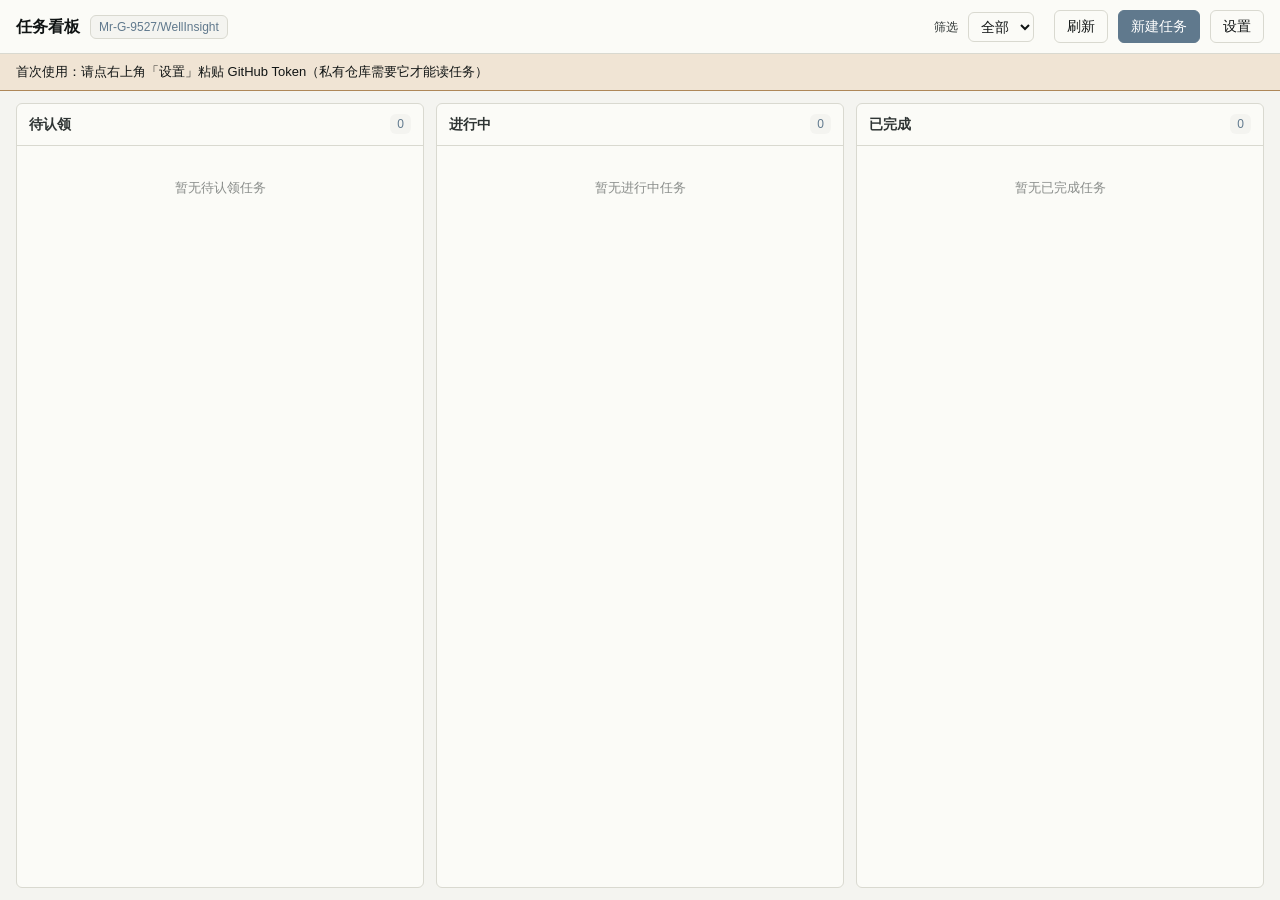
==== index.html @ d5b6944d "feat: 团队任务看板 v1 — GitHub Issues 后端, 单文件交付, mock 模式" ====
<!DOCTYPE html>
<html lang="zh-CN">
<head>
<meta charset="UTF-8">
<meta name="viewport" content="width=device-width, initial-scale=1.0">
<title>任务看板</title>
<link rel="stylesheet" href="assets/style.css">
</head>
<body>
<header class="topbar">
  <div class="topbar-left">
    <h1 class="topbar-title">任务看板</h1>
    <span class="repo-badge" id="repo-badge"></span>
  </div>
  <div class="topbar-right">
    <label class="filter-label" for="filter-select">筛选</label>
    <select id="filter-select" class="filter-select"></select>
    <span class="viewer-name" id="viewer-name"></span>
    <button id="btn-refresh" class="btn btn-ghost" type="button">刷新</button>
    <button id="btn-new-task" class="btn btn-primary" type="button">新建任务</button>
    <button id="btn-settings" class="btn btn-ghost" type="button">设置</button>
  </div>
</header>

<div id="banner" class="banner hidden"></div>
<main class="board">
  <section class="col" id="col-todo">
    <div class="col-head"><h2>待认领</h2><span class="col-count" id="count-todo">0</span></div>
    <div class="col-body" id="body-todo"></div>
  </section>
  <section class="col" id="col-doing">
    <div class="col-head"><h2>进行中</h2><span class="col-count" id="count-doing">0</span></div>
    <div class="col-body" id="body-doing"></div>
  </section>
  <section class="col" id="col-done">
    <div class="col-head"><h2>已完成</h2><span class="col-count" id="count-done">0</span></div>
    <div class="col-body" id="body-done"></div>
  </section>
</main>

<div id="overlay-settings" class="overlay hidden">
  <div class="modal" role="dialog" aria-modal="true" aria-labelledby="settings-title">
    <h2 id="settings-title" class="modal-title">设置</h2>
    <div class="form-row">
      <label for="cfg-owner">仓库 Owner</label>
      <input id="cfg-owner" type="text" placeholder="如 Mr-G-9527">
    </div>
    <div class="form-row">
      <label for="cfg-repo">仓库名</label>
      <input id="cfg-repo" type="text" placeholder="如 WellInsight">
    </div>
    <div class="form-row">
      <label for="cfg-label">看板标签</label>
      <input id="cfg-label" type="text" placeholder="如 board">
    </div>
    <div class="form-row">
      <label for="cfg-token">GitHub Token</label>
      <input id="cfg-token" type="password" placeholder="fine-grained PAT（仅本浏览器保存）">
      <p class="form-hint">申请：GitHub → Settings → Developer settings → Fine-grained tokens，仅勾选目标仓库，Issues 权限选 Read and write。Token 只保存在你自己浏览器，不要发给任何人。</p>
    </div>
    <p id="cfg-test-result" class="form-result"></p>
    <div class="modal-actions">
      <button id="btn-test-conn" class="btn btn-ghost" type="button">测试连接</button>
      <span class="spacer"></span>
      <button id="btn-settings-cancel" class="btn btn-ghost" type="button">取消</button>
      <button id="btn-settings-save" class="btn btn-primary" type="button">保存</button>
    </div>
  </div>
</div>

<div id="overlay-new-task" class="overlay hidden">
  <div class="modal" role="dialog" aria-modal="true" aria-labelledby="new-task-title">
    <h2 id="new-task-title" class="modal-title">新建任务</h2>
    <div class="form-row">
      <label for="nt-title">标题 <span class="req">*</span></label>
      <input id="nt-title" type="text" placeholder="一句话说清要做什么">
    </div>
    <div class="form-row">
      <label for="nt-body">说明</label>
      <textarea id="nt-body" rows="5" placeholder="背景、验收标准、相关链接（可选）"></textarea>
    </div>
    <div class="form-row">
      <label for="nt-priority">优先级</label>
      <select id="nt-priority">
        <option value="P0">P0 紧急</option>
        <option value="P1">P1 高</option>
        <option value="P2" selected>P2 普通</option>
        <option value="P3">P3 低</option>
      </select>
    </div>
    <p id="nt-error" class="form-result"></p>
    <div class="modal-actions">
      <span class="spacer"></span>
      <button id="btn-nt-cancel" class="btn btn-ghost" type="button">取消</button>
      <button id="btn-nt-submit" class="btn btn-primary" type="button">发布</button>
    </div>
  </div>
</div>

<div id="toast" class="toast hidden"></div>

<script src="assets/config.js"></script>
<script src="assets/api.js"></script>
<script src="assets/render-board.js"></script>
<script src="assets/render-modal.js"></script>
<script src="assets/app.js"></script>
</body>
</html>
---- assets/style.css ----
/* 任务看板 — 色板遵循 DESIGN.md: 颜色只表达含义(状态/风险/选中/进度), 不做装饰 */
:root {
  --ink: #101414;
  --ink-2: #2f3534;
  --paper: #f4f4f0;
  --paper-2: #fbfbf7;
  --slate: #60798d;
  --sage: #768a72;
  --amber: #ae8758;
  --clay: #a46862;
  --line: #d9d9d0;
  --radius: 6px;
}

* { box-sizing: border-box; margin: 0; padding: 0; }

body {
  font-family: "Segoe UI", "Microsoft YaHei", sans-serif;
  background: var(--paper);
  color: var(--ink);
  font-size: 14px;
  line-height: 1.5;
  height: 100vh;
  display: flex;
  flex-direction: column;
  overflow: hidden;
}

.hidden { display: none !important; }

/* ---- 顶栏 ---- */
.topbar {
  display: flex;
  align-items: center;
  justify-content: space-between;
  padding: 10px 16px;
  background: var(--paper-2);
  border-bottom: 1px solid var(--line);
  flex-shrink: 0;
}
.topbar-left, .topbar-right { display: flex; align-items: center; gap: 10px; }
.topbar-title { font-size: 16px; font-weight: 600; color: var(--ink); }
.repo-badge {
  font-size: 12px;
  color: var(--slate);
  background: var(--paper);
  border: 1px solid var(--line);
  border-radius: var(--radius);
  padding: 2px 8px;
}
.filter-label { font-size: 12px; color: var(--ink-2); }
.filter-select, select, input, textarea {
  font: inherit;
  color: var(--ink);
  background: var(--paper-2);
  border: 1px solid var(--line);
  border-radius: var(--radius);
  padding: 5px 8px;
}
.viewer-name { font-size: 12px; color: var(--slate); }

/* ---- 按钮 ---- */
.btn {
  font: inherit;
  border: 1px solid var(--line);
  border-radius: var(--radius);
  padding: 5px 12px;
  cursor: pointer;
  background: var(--paper-2);
  color: var(--ink);
}
.btn:hover { border-color: var(--slate); }
.btn-primary { background: var(--slate); border-color: var(--slate); color: #fff; }
.btn-primary:hover { background: #52697c; }
.btn-ghost { background: transparent; }
.btn-small { padding: 2px 8px; font-size: 12px; }
.btn:disabled { opacity: 0.5; cursor: default; }

/* ---- 提示条 ---- */
.banner {
  padding: 8px 16px;
  font-size: 13px;
  background: #f0e4d4;
  border-bottom: 1px solid var(--amber);
  color: var(--ink);
}
.banner.banner-error { background: #efd9d6; border-bottom-color: var(--clay); }

/* ---- 看板 ---- */
.board {
  flex: 1;
  display: grid;
  grid-template-columns: repeat(3, 1fr);
  gap: 12px;
  padding: 12px 16px;
  min-height: 0;
}
.col {
  display: flex;
  flex-direction: column;
  background: var(--paper-2);
  border: 1px solid var(--line);
  border-radius: var(--radius);
  min-height: 0;
}
.col-head {
  display: flex;
  align-items: center;
  justify-content: space-between;
  padding: 10px 12px;
  border-bottom: 1px solid var(--line);
  flex-shrink: 0;
}
.col-head h2 { font-size: 14px; font-weight: 600; color: var(--ink-2); }
.col-count {
  font-size: 12px;
  color: var(--slate);
  background: var(--paper);
  border-radius: var(--radius);
  padding: 1px 7px;
}
.col-body { flex: 1; overflow-y: auto; padding: 8px; display: flex; flex-direction: column; gap: 8px; }

.col-empty {
  color: var(--ink-2);
  opacity: 0.55;
  font-size: 13px;
  text-align: center;
  padding: 24px 0;
}

/* ---- 卡片 ---- */
.card {
  background: var(--paper-2);
  border: 1px solid var(--line);
  border-radius: var(--radius);
  padding: 10px 12px;
  flex-shrink: 0;
}
.card-title {
  font-size: 13px;
  font-weight: 600;
  color: var(--ink);
  margin: 3px 0 6px;
  word-break: break-word;
}
.card-meta {
  display: flex;
  align-items: center;
  gap: 8px;
  font-size: 12px;
  color: var(--ink-2);
  flex-wrap: wrap;
}
.card-num { color: var(--slate); }
.card-assignee { color: var(--slate); }
.card-actions { display: flex; gap: 6px; margin-top: 8px; }

/* 标签: 优先级=风险语义, 其余中性 */
.chip {
  display: inline-block;
  font-size: 11px;
  border-radius: var(--radius);
  padding: 0 6px;
  border: 1px solid var(--line);
  color: var(--ink-2);
  background: var(--paper);
}
.chip-p0 { color: #fff; background: var(--clay); border-color: var(--clay); }
.chip-p1 { color: #fff; background: var(--amber); border-color: var(--amber); }
.badge-blocked { color: #fff; background: var(--amber); border-color: var(--amber); }
.badge-pending {
  display: inline-block;
  font-size: 11px;
  color: var(--amber);
  border: 1px solid var(--amber);
  border-radius: var(--radius);
  padding: 0 6px;
}
.chip-done { color: #fff; background: var(--sage); border-color: var(--sage); }

/* ---- 弹窗 ---- */
.overlay {
  position: fixed;
  inset: 0;
  background: rgba(16, 20, 20, 0.4);
  display: flex;
  align-items: center;
  justify-content: center;
  z-index: 10;
}
.modal {
  width: 420px;
  max-width: calc(100vw - 32px);
  max-height: calc(100vh - 48px);
  overflow-y: auto;
  background: var(--paper-2);
  border: 1px solid var(--line);
  border-radius: var(--radius);
  padding: 20px;
}
.modal-title { font-size: 15px; font-weight: 600; margin-bottom: 14px; color: var(--ink); }
.form-row { margin-bottom: 12px; }
.form-row label { display: block; font-size: 13px; color: var(--ink-2); margin-bottom: 4px; }
.form-row input, .form-row select, .form-row textarea { width: 100%; }
.form-hint { font-size: 12px; color: var(--ink-2); opacity: 0.8; margin-top: 4px; }
.form-result { font-size: 13px; min-height: 18px; margin: 4px 0; }
.form-result.ok { color: var(--sage); }
.form-result.err { color: var(--clay); }
.req { color: var(--clay); }
.modal-actions { display: flex; gap: 8px; margin-top: 14px; }
.spacer { flex: 1; }

/* ---- Toast ---- */
.toast {
  position: fixed;
  bottom: 24px;
  left: 50%;
  transform: translateX(-50%);
  background: var(--ink-2);
  color: #fff;
  font-size: 13px;
  border-radius: var(--radius);
  padding: 8px 16px;
  z-index: 20;
  max-width: 80vw;
}
.toast.toast-err { background: var(--clay); }

/* ---- 焦点可见 & 动效 ---- */
:focus-visible { outline: 2px solid var(--slate); outline-offset: 1px; }

@media (prefers-reduced-motion: reduce) {
  *, *::before, *::after { transition: none !important; animation: none !important; }
}
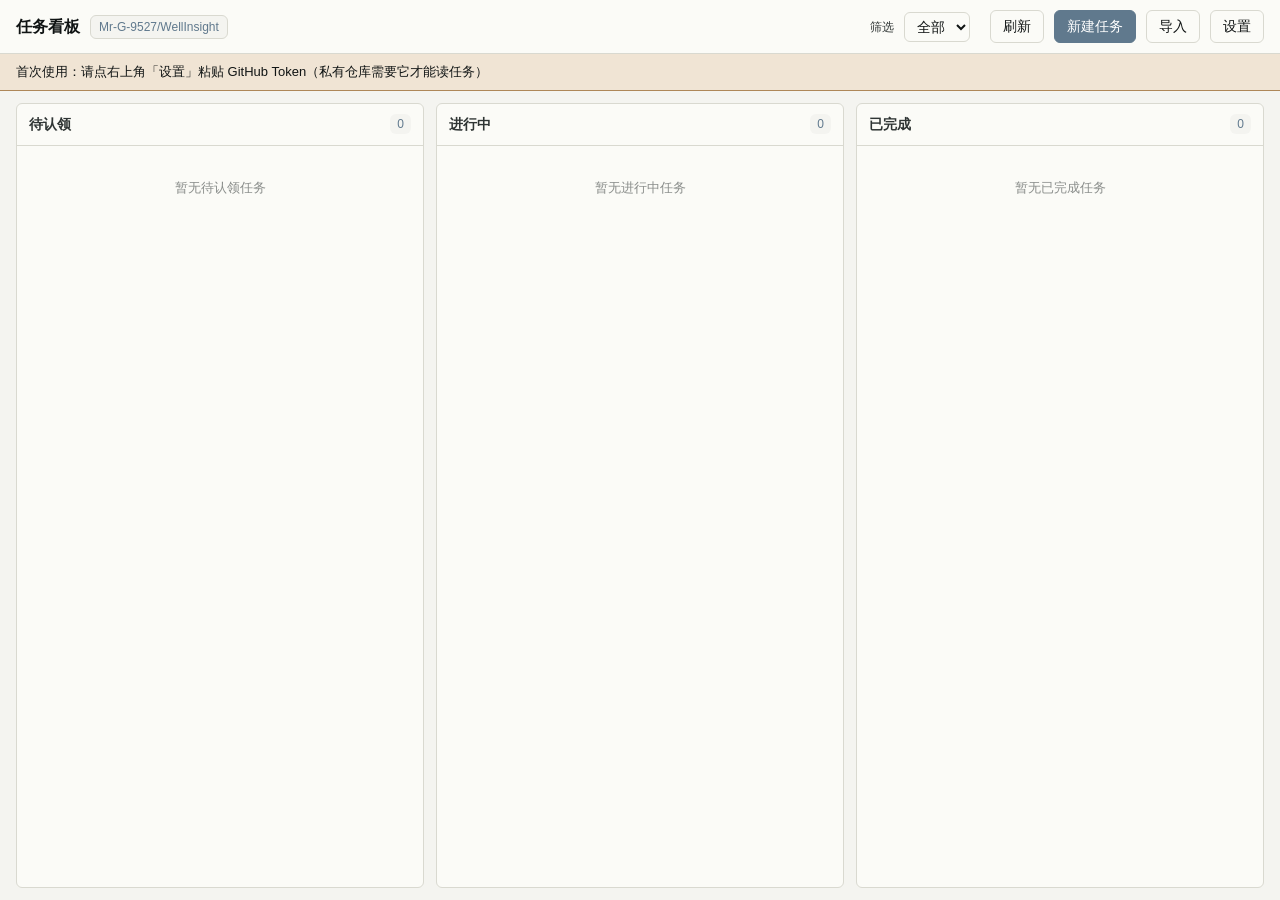
==== commit 47272727: "feat: 导入任务入口(解析→预览→批量开票) + import-spec.json 格式规范(Agent 可读)" ====
--- a/index.html
+++ b/index.html
@@ -18,6 +18,7 @@
     <span class="viewer-name" id="viewer-name"></span>
     <button id="btn-refresh" class="btn btn-ghost" type="button">刷新</button>
     <button id="btn-new-task" class="btn btn-primary" type="button">新建任务</button>
+    <button id="btn-import" class="btn btn-ghost" type="button">导入</button>
     <button id="btn-settings" class="btn btn-ghost" type="button">设置</button>
   </div>
 </header>
@@ -97,12 +98,36 @@
   </div>
 </div>
 
+<div id="overlay-import" class="overlay hidden">
+  <div class="modal modal-wide" role="dialog" aria-modal="true" aria-labelledby="import-title">
+    <h2 id="import-title" class="modal-title">导入任务</h2>
+    <div class="form-row">
+      <label for="imp-file">选择 JSON 文件(选完自动解析)</label>
+      <input id="imp-file" type="file" accept=".json,application/json,.txt">
+    </div>
+    <div class="form-row">
+      <label for="imp-text">或粘贴 JSON</label>
+      <textarea id="imp-text" rows="6" placeholder='{"tasks":[{"title":"…","priority":"P1","labels":["数据"]}]}'></textarea>
+    </div>
+    <p class="form-hint">格式规范:<a id="imp-spec-link" href="#" target="_blank" rel="noopener noreferrer">import-spec.json</a>(AI Agent 读它就知道怎么发任务)。校验规则:标题必填;优先级非法按 P2;labels 自动剔除 board;与现有任务同名仅提示不拦截。</p>
+    <div id="imp-preview" class="imp-preview hidden"></div>
+    <p id="imp-result" class="form-result"></p>
+    <div class="modal-actions">
+      <span class="spacer"></span>
+      <button id="btn-imp-cancel" class="btn btn-ghost" type="button">取消</button>
+      <button id="btn-imp-parse" class="btn" type="button">解析预览</button>
+      <button id="btn-imp-confirm" class="btn btn-primary" type="button" disabled>确认导入</button>
+    </div>
+  </div>
+</div>
+
 <div id="toast" class="toast hidden"></div>
 
 <script src="assets/config.js"></script>
 <script src="assets/api.js"></script>
 <script src="assets/render-board.js"></script>
 <script src="assets/render-modal.js"></script>
+<script src="assets/render-import.js"></script>
 <script src="assets/app.js"></script>
 </body>
 </html>
--- a/assets/style.css
+++ b/assets/style.css
@@ -211,6 +211,35 @@
 .modal-actions { display: flex; gap: 8px; margin-top: 14px; }
 .spacer { flex: 1; }
 
+/* ---- 导入弹窗 ---- */
+.modal-wide { width: 640px; }
+.form-hint a { color: var(--slate); }
+.imp-preview {
+  border: 1px solid var(--line);
+  border-radius: var(--radius);
+  background: var(--paper);
+  padding: 8px 10px;
+  max-height: 220px;
+  overflow-y: auto;
+  margin-bottom: 8px;
+  font-size: 13px;
+}
+.imp-row {
+  display: flex;
+  gap: 8px;
+  align-items: baseline;
+  padding: 3px 0;
+  border-bottom: 1px dashed var(--line);
+}
+.imp-row:last-child { border-bottom: none; }
+.imp-idx { color: var(--slate); flex-shrink: 0; font-size: 12px; }
+.imp-title { font-weight: 500; word-break: break-word; }
+.imp-note { color: var(--amber); font-size: 12px; }
+.imp-status { margin-left: auto; flex-shrink: 0; font-size: 12px; color: var(--sage); }
+.imp-warn { color: var(--amber); }
+.imp-err { color: var(--clay); }
+.imp-limit { font-size: 12px; margin-bottom: 6px; }
+
 /* ---- Toast ---- */
 .toast {
   position: fixed;
